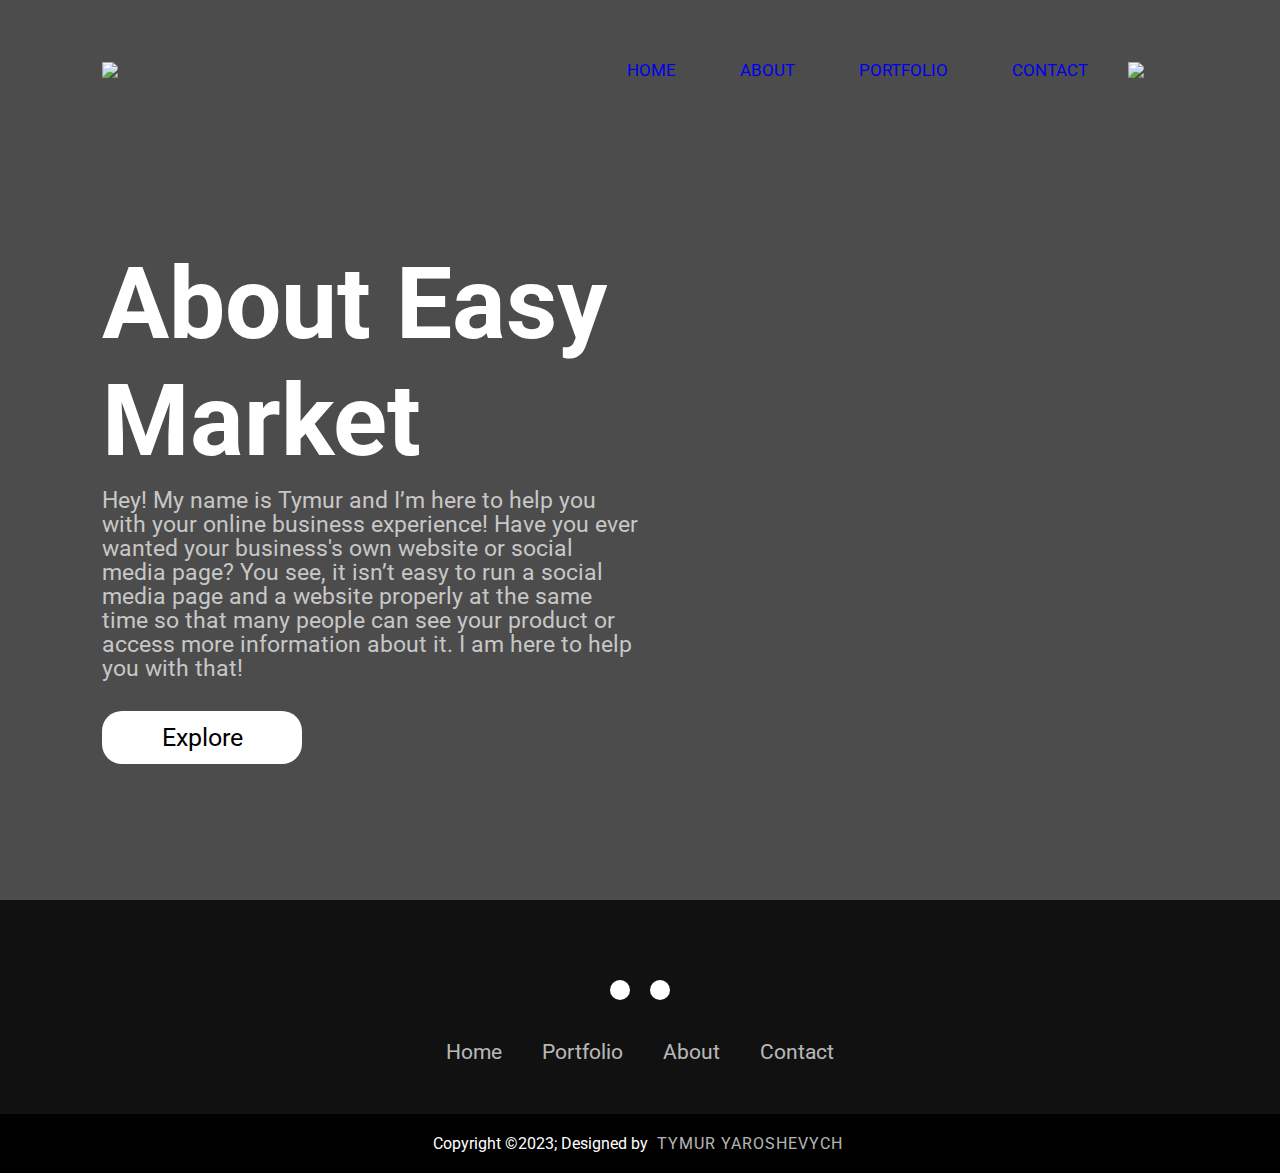
==== about.html @ 1951718a "Add files via upload" ====
<!DOCTYPE html>
<html lang="en">
  <head>
    <meta chaset="UTF-8">
    <meta name="viewport" content="width=device-width, initial-scale=1">
    <meta http-equiv="X-UA-Compatible" content="IE=edge">
    <title>Tymur Yaroshevych</title>
    <link rel="shortcut icon" href="EasyMarketLogo.png" />
    <link rel="stylesheet" type="text/css" href="styles.css" />
    <link rel="stylesheet" type="text/css" href="header.css" />
    <link rel="stylesheet" type="text/css" href="footer.css" />
    <link rel="stylesheet" href="https://cdnjs.cloudflare.com/ajax/libs/font-awesome/6.2.0/css/all.min.css" integrity="sha512-xh6O/CkQoPOWDdYTDqeRdPCVd1SpvCA9XXcUnZS2FmJNp1coAFzvtCN9BmamE+4aHK8yyUHUSCcJHgXloTyT2A==" crossorigin="anonymous" referrerpolicy="no-referrer" />
    <link rel="stylesheet" href="https://fonts.googleapis.com/css2?family=Roboto:wght@400;700&display=swap" />
  </head>
  <body>
    <header>
      <div class="container">
        <div class="navbar">
          <img src="Images/EasyMarketLogo.png" class="logo">
          <nav>
            <ul>
              <li><a href="index.html">HOME</a></li>
              <li><a href="about.html">ABOUT</a></li>
              <li><a href="portfolio.html">PORTFOLIO</a></li>
              <li><a href="contact.html">CONTACT</a></li>
            </ul>
          </nav>
          <img src="Images/menu.png" class="menu-icon">
        </div>
        <div class="row">
          <div class="col">
            <h1>About Easy Market</h1>
            <p>Hey! My name is Tymur and I’m here to help you with your online business experience!
               Have you ever wanted your business's own website or social media page? You see, it isn’t
               easy to run a social media page and a website properly at the same time so that many
               people can see your product or access more information about it. I am here to help you with that!</p>
               <button type="button" href="about.html">Explore</button>
          </div>
        </div>
      </div>
    </header>
    <!--
          <nav class="navbar">
            <ul>
              <li><a href="index.html">HOME</a></li>
              <li><a href="portfolio.html">PORTFOLIO</a></li>
              <li><a href="about.html">ABOUT</a></li>
              <li><a href="contact.html">CONTACT</a></li>
            </ul>
          </nav>
          -->
    <main class="home-main">
    </main>
    <footer class="footer">
      <div class="footer-container">
        <div class="social-links">
          <a href=""><i class="fa-brands fa-facebook"></i></a>
          <a href=""><i class="fa-brands fa-instagram"></i></a>
        </div>
        <div class="footer-nav">
          <ul>
            <li><a href="">Home</a></li>
            <li><a href="">Portfolio</a></li>
            <li><a href="">About</a></li>
            <li><a href="">Contact</a></li>
          </ul>
        </div>
      </div>
      <div class="footer-bottom">
        <p>Copyright &copy;2023; Designed by <span class="designer">Tymur Yaroshevych</span></p>
      </div>
    </footer>
  </body>
</html>
---- header.css ----
* {
    margin: 0;
    padding: 0;
    font-family: 'Roboto', sans-serif;
  }
  
  .container {
    width: 100%;
    height: 100vh;
    background-image: linear-gradient(rgba(0,0,0,0.7), rgba(0,0,0,0.7)), url(Images/background.JPG);
    background-position: center;
    background-size: cover;
    padding-left: 8%;
    padding-right: 8%;
    box-sizing: border-box;
  }

  .navbar {
    height: 12%;
    display: flex;
    align-items: center;
    color: #c7c7c7;    
  }

  .logo {
    width: 100px;
    cursor: pointer;
    margin-top: 2em;
  }

  .menu-icon {
    width: 50px;
    cursor: pointer;
    margin-left: 40px;
    margin-top: 2em;
  }

  nav {
    flex: 1;
    text-align: right;
    margin-top: 2em;
  }

  nav ul li {
    list-style: none;
    display: inline-block;
    margin-left: 60px;
  }

  nav ul li a {
    text-decoration: none;
    font-size: 17px;
  }

  .row {
    display: flex;
    height: 88%;
    align-items: center;
  }

  .col {
    flex-basis: 50%;
  }

  .col:first-child {
    margin-right: 20px;
  }

  .col h1 {
    color: #fff;
    font-size: 100px;
    padding-bottom: 10px;
  }

  .col p {
    color: #c7c7c7;
    font-size: 23px;
    line-height: 24px;
  }

  .col button {
    width: 200px;
    color: #000;
    font-size: 25px;
    padding: 12px 0;
    background: #fff;
    border: 0;
    border-radius: 20px;
    outline: none;
    margin-top: 30px;
  }

  .card {
    width: 300px;
    height: 270px;
    display: inline-block;
    border-radius: 10px;
    padding: 15px 25px;
    box-sizing: border-box;
    cursor: pointer;
    margin: 10px 15px;
    background-position: center;
    background-size: cover;
    transition: 0.5s;
  }

  .card1 {
    background-image: url(Images/pic-1.png);
  }

  .card2 {
    background-image: url(Images/pic-2.png);
  }

  .card3 {
    background-image: url(Images/pic-3.png);
  }

  .card4 {
    background-image: url(Images/pic-4.png);
  }

  .card:hover {
    transform: translateY(-10px);
  }

  .card h5 {
    color: #1d1d1d;
    text-shadow: 0 0 5px #535353;
    font-size: 23px;
  }

  .card p {
    color: #1d1d1d;
    text-shadow: 0 0 5px #535353;
    font-size: 15px;
  }
---- footer.css ----
*{
  padding: 0;
  margin: 0;
  box-sizing: border-box;
}

.footer{
  background-color: #111;
}

.footer-container{
  width: 100%;
  padding: 70px 30px 20px;
}

.social-links{
  display: flex;
  justify-content: center;
}

.social-links a{
  text-decoration: none;
  padding: 10px;
  background-color: white;
  margin: 10px;
  border-radius: 50%;
}

.social-links a i{
  font-size: 2em;
  color: black;
  opacity: 0.9;
}

/* Hover Effects on Social Media Icons */
.social-links a:hover{
  background-color: #111;
  transition: 0.5s;
}

.social-links i:hover{
  color: white;
  transition: 0.5s;
}

.footer-nav{
  margin: 30px 0;
}

.footer-nav ul{
  display: flex;
  justify-content: center;
  list-style-type: none;
}

.footer-nav ul li a{
  color: white;
  margin: 20px;
  text-decoration: none;
  font-size: 1.3em;
  opacity: 0.7;
  transition: 0.5s;
}

.footer-nav ul li a:hover{
  opacity: 1;
}

.footer-bottom{
  background-color: #000;
  padding: 20px;
  text-align: center;
}

.footer-bottom p{
  color: white;
}

.designer{
  opacity: 0.7;
  text-transform: uppercase;
  letter-spacing: 1px;
  font-weight: 400;
  margin: 0px 5px;
}

@media (max-width: 700px){
  .footer-nav ul{
    flex-direction: column;
  }
  .footer-nav ul li{
    width: 100%;
    text-align: center;
    margin: 10px;
  }
}
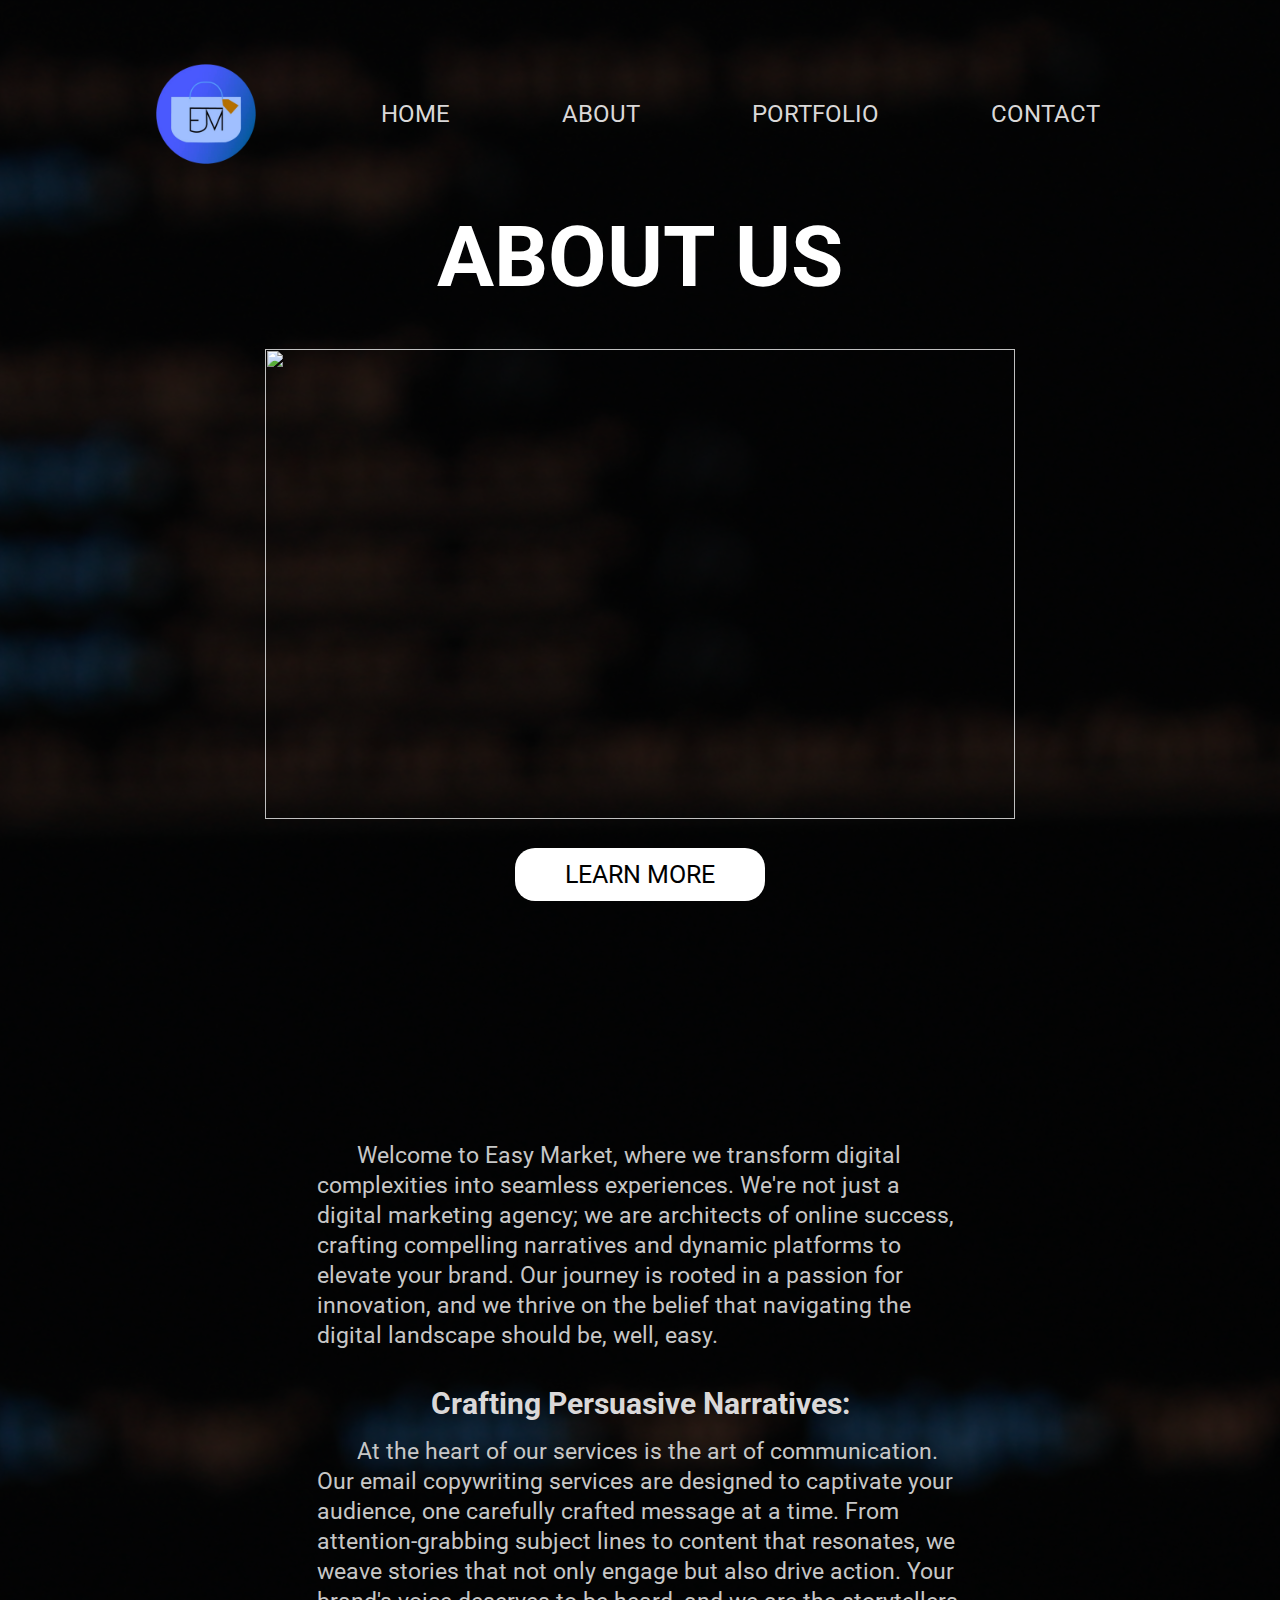
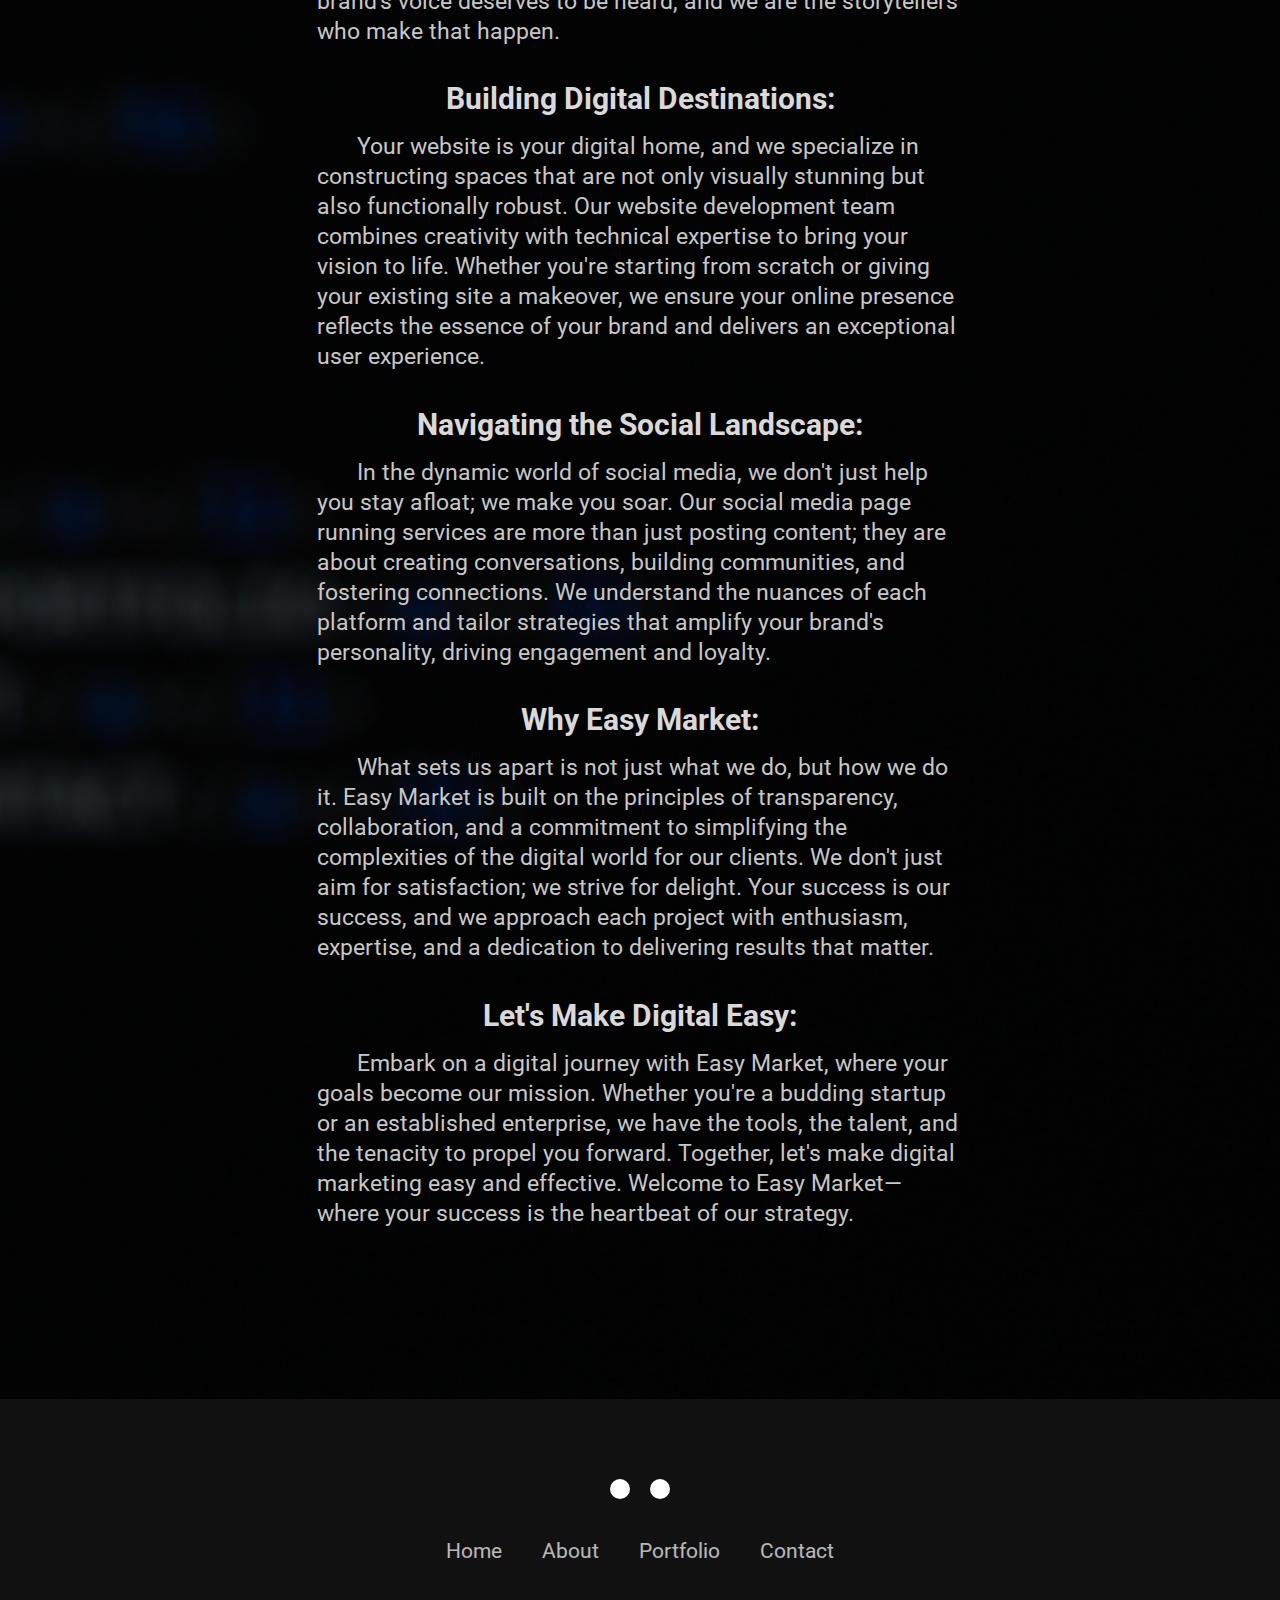
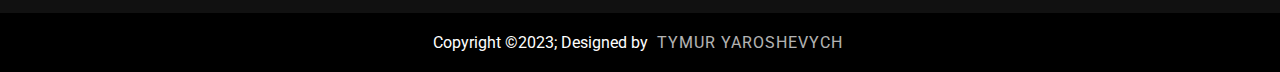
==== commit f5e8e96d: "Add files via upload" ====
--- a/about.html
+++ b/about.html
@@ -6,8 +6,8 @@
     <meta http-equiv="X-UA-Compatible" content="IE=edge">
     <title>Tymur Yaroshevych</title>
     <link rel="shortcut icon" href="EasyMarketLogo.png" />
-    <link rel="stylesheet" type="text/css" href="styles.css" />
-    <link rel="stylesheet" type="text/css" href="header.css" />
+    <link rel="stylesheet" type="text/css" href="about.css" />
+    <!-- <link rel="stylesheet" type="text/css" href="header.css" /> -->
     <link rel="stylesheet" type="text/css" href="footer.css" />
     <link rel="stylesheet" href="https://cdnjs.cloudflare.com/ajax/libs/font-awesome/6.2.0/css/all.min.css" integrity="sha512-xh6O/CkQoPOWDdYTDqeRdPCVd1SpvCA9XXcUnZS2FmJNp1coAFzvtCN9BmamE+4aHK8yyUHUSCcJHgXloTyT2A==" crossorigin="anonymous" referrerpolicy="no-referrer" />
     <link rel="stylesheet" href="https://fonts.googleapis.com/css2?family=Roboto:wght@400;700&display=swap" />
@@ -25,30 +25,60 @@
               <li><a href="contact.html">CONTACT</a></li>
             </ul>
           </nav>
-          <img src="Images/menu.png" class="menu-icon">
         </div>
         <div class="row">
           <div class="col">
-            <h1>About Easy Market</h1>
-            <p>Hey! My name is Tymur and I’m here to help you with your online business experience!
-               Have you ever wanted your business's own website or social media page? You see, it isn’t
-               easy to run a social media page and a website properly at the same time so that many
-               people can see your product or access more information about it. I am here to help you with that!</p>
-               <button type="button" href="about.html">Explore</button>
+            <h1>About Us</h1>
+            <img src="Images/about_us_pic.JPG" class="about_us_pic" width="750px" height="470px">
+            <a href="#learn_more"><button type="button">LEARN MORE</button></a>
+          </div>
+          <div class="col" id="learn_more">
+            <p>Welcome to Easy Market, where we transform digital complexities into seamless
+              experiences. We're not just a digital marketing agency; we are architects of
+              online success, crafting compelling narratives and dynamic platforms to elevate
+              your brand. Our journey is rooted in a passion for innovation, and we 
+              thrive on the belief that navigating the digital landscape should be, well, easy.</p>
+            <h3>Crafting Persuasive Narratives:</h3>
+            <p>At the heart of our services is the art of communication. Our email copywriting
+              services are designed to captivate your audience, one carefully crafted message
+              at a time. From attention-grabbing subject lines to content that resonates, we
+              weave stories that not only engage but also drive action. Your brand's voice
+              deserves to be heard, and we are the storytellers who make that happen.</p>
+              
+            <h3>Building Digital Destinations:</h3>
+            <p>Your website is your digital home, and we specialize in constructing spaces
+              that are not only visually stunning but also functionally robust. Our website
+              development team combines creativity with technical expertise to bring your
+              vision to life. Whether you're starting from scratch or giving your existing
+              site a makeover, we ensure your online presence reflects the essence of
+              your brand and delivers an exceptional user experience.</p>
+              
+            <h3>Navigating the Social Landscape:</h3>
+            <p>In the dynamic world of social media, we don't just help you stay afloat;
+              we make you soar. Our social media page running services are more than just
+              posting content; they are about creating conversations, building communities,
+              and fostering connections. We understand the nuances of each platform and
+              tailor strategies that amplify your brand's personality,
+               driving engagement and loyalty.</p>
+              
+            <h3>Why Easy Market:</h3>
+            <p>What sets us apart is not just what we do, but how we do it. Easy Market
+              is built on the principles of transparency, collaboration, and a commitment
+              to simplifying the complexities of the digital world for our clients.
+              We don't just aim for satisfaction; we strive for delight. Your success
+              is our success, and we approach each project with enthusiasm, expertise,
+              and a dedication to delivering results that matter.</p>
+              
+            <h3>Let's Make Digital Easy:</h3>
+            <p>Embark on a digital journey with Easy Market, where your goals become our mission.
+              Whether you're a budding startup or an established enterprise, we have the tools,
+              the talent, and the tenacity to propel you forward. Together, let's make digital
+              marketing easy and effective. Welcome to Easy Market—where your success is the
+              heartbeat of our strategy.</p>
           </div>
         </div>
       </div>
     </header>
-    <!--
-          <nav class="navbar">
-            <ul>
-              <li><a href="index.html">HOME</a></li>
-              <li><a href="portfolio.html">PORTFOLIO</a></li>
-              <li><a href="about.html">ABOUT</a></li>
-              <li><a href="contact.html">CONTACT</a></li>
-            </ul>
-          </nav>
-          -->
     <main class="home-main">
     </main>
     <footer class="footer">
@@ -60,8 +90,8 @@
         <div class="footer-nav">
           <ul>
             <li><a href="">Home</a></li>
+            <li><a href="">About</a></li>
             <li><a href="">Portfolio</a></li>
-            <li><a href="">About</a></li>
             <li><a href="">Contact</a></li>
           </ul>
         </div>
--- a/about.css
+++ b/about.css
@@ -0,0 +1,239 @@
+* {
+  margin: 0;
+  padding: 0;
+  text-decoration: none;
+  font-family: 'Roboto', sans-serif;
+}
+
+html{
+  scroll-behavior: smooth;
+}
+
+.container {
+  width: 100%;
+  height: auto;
+  background-image: linear-gradient(rgba(0,0,0,0.7), rgba(0,0,0,0.7)), url(Images/background.JPG);
+  background-position: center;
+  background-size: cover;
+  padding-left: 8%;
+  padding-right: 8%;
+  padding-bottom: 8.5em;
+  box-sizing: border-box;
+  text-align: center;
+  align-items: center;
+}
+
+.navbar {
+  height: 12%;
+  display: flex;
+  align-items: center;
+  color: #c7c7c7;
+  user-select: none;
+  padding-top: 2em;
+}
+
+.logo {
+  width: 100px;
+  margin-top: 2em;
+}
+
+.menu-icon {
+  width: 50px;
+  cursor: pointer;
+  margin-left: 40px;
+  margin-top: 2em;
+}
+
+nav {
+  flex: 1;
+  text-align: right;
+  margin-top: 2em;
+}
+
+nav ul li {
+  list-style: none;
+  display: inline-block;
+  margin-left: 60px;
+}
+
+nav ul li a {
+  text-decoration: none;
+  font-size: 17px;
+}
+
+/* NAV BAR STUFF */
+nav ul li a {
+    width: 100%;
+    height: match-parent;
+    /*background-color: rgb(37, 37, 37);
+    font-family: Arial;
+    color: white;*/
+    color: #dad8d8;
+    font-weight: 400;
+    font-size: 24px;
+    padding: 24px;    
+    text-decoration: none;
+    padding-bottom: 8px;
+    padding-top: 8px;
+    text-align: center;
+    display: inline-block;
+    transition: all 0.3s ease 0s;
+}
+nav ul li a:hover {
+    background: #4a10e9;
+    /*border-radius: 50px;*/
+    border-left: 1px solid #4a10e9;
+    border-right: 1px solid #4a10e9;
+    transition: all .4s ease 0s;
+    color: #111;
+    font-weight: 700;
+    background-color: #c7c7c7;
+    transform: scale(1.2);
+    cursor: pointer;
+}
+nav ul li a:active{
+    transition: 0s;
+}
+
+/* NAV BAR STUFF */
+
+.row {
+  display: block;
+  height: 88%;
+  align-items: center;
+}
+
+.col {
+  flex-basis: 50%;
+}
+
+.col:first-child {
+  height: 100%;
+  margin: 1.5em 2em;
+  align-items: center;
+}
+
+.col:last-child {
+  margin-top: 15em;
+}
+
+.col h1 {
+  color: #fff;
+  font-size: 85px;
+  text-transform: uppercase;
+  margin-bottom: 0.5em;
+}
+
+.col h3 {
+  font-size: 30px;
+  font-weight: 200px;
+  color: #dad8d8;
+}
+.col p {
+  color: #c7c7c7;
+  font-size: 23px;
+  line-height: 26px;
+  margin-top: 0.7em;
+  margin-bottom: 1.5em;
+  padding-left: 20%;
+  padding-right: 20%;
+  text-indent: 40px;
+  text-align: left;
+  line-height: 30px;
+}
+
+.col button {
+  width: 250px;
+  margin: 0 auto;
+  display: block;
+  font-size: 25px;
+  padding: 12px 0;
+  background: #fff;
+  border: 0;
+  border-radius: 20px;
+  outline: none;
+  margin-top: 1em;
+  user-select: none;
+  cursor: pointer;
+  align-self: center;
+}
+
+@media screen and (max-width: 1700px){
+  .col{
+    margin-top: 6em;
+  }
+  
+  .col h1{
+    margin-top: 0.5em;
+  }
+}
+
+@media screen and (max-width: 1290px) {
+  .navbar{
+    padding-left: 5%;
+    padding-right: 5%;
+  }
+}
+
+@media screen and (max-width: 1247px) {
+    .navbar{
+      display: flex;
+      flex-direction: row;
+      flex-wrap: wrap;
+      justify-content: center;
+      align-items: center;
+      max-width: 300px;
+      margin: 0 auto;
+      padding-left: 10%;
+      padding-right: 10%;
+    }
+    nav ul li{
+      margin-left: 0;
+      display: block;
+      text-align: center;
+      margin-bottom: 3em;
+    }
+    nav ul li:first-child{
+      margin-top: 3.5em;
+    }
+    .logo{
+      padding-top: 2em;
+    }
+  }
+
+@media screen and (max-width: 929px) {
+  .col:first-child{
+    margin-top: 6em;
+    height: 80vh;
+  }
+  .col h1 {
+    font-size: 80px;
+  }
+  .col p {
+    font-size: 18.5px;
+    margin-top: 3.5em;
+    margin-bottom: 3em;
+  }
+  .col:last-child{
+    margin-top: auto;
+    padding-top: 0;
+  }
+  .card:first-child{
+    margin-top: auto;
+  }
+  .card{
+    width: 350px;
+    height: 360px;
+    margin-top: 4em;
+  }
+}
+
+@media screen and (max-width: 720px) {
+  .col h1{
+    font-size: 60px;
+  }
+  .container{
+    padding-left: 0;
+    padding-right: 0;
+  }
+}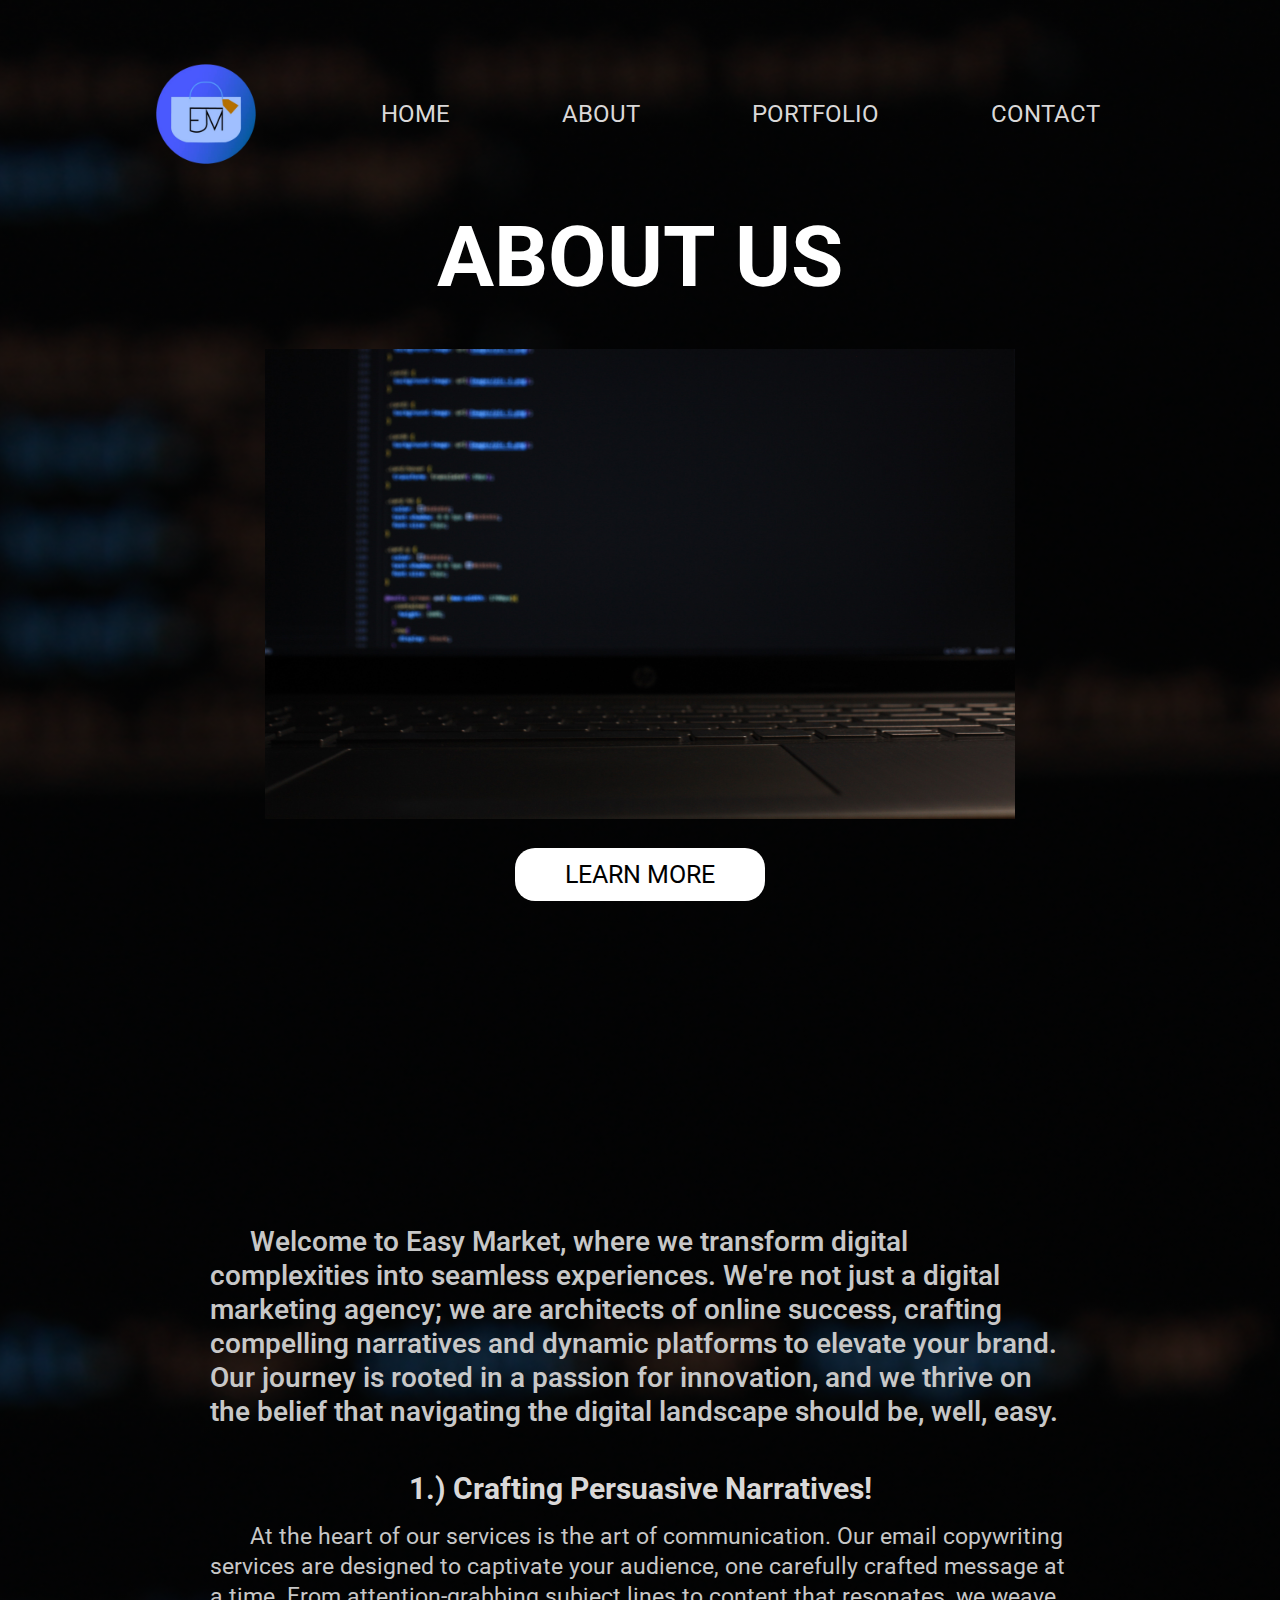
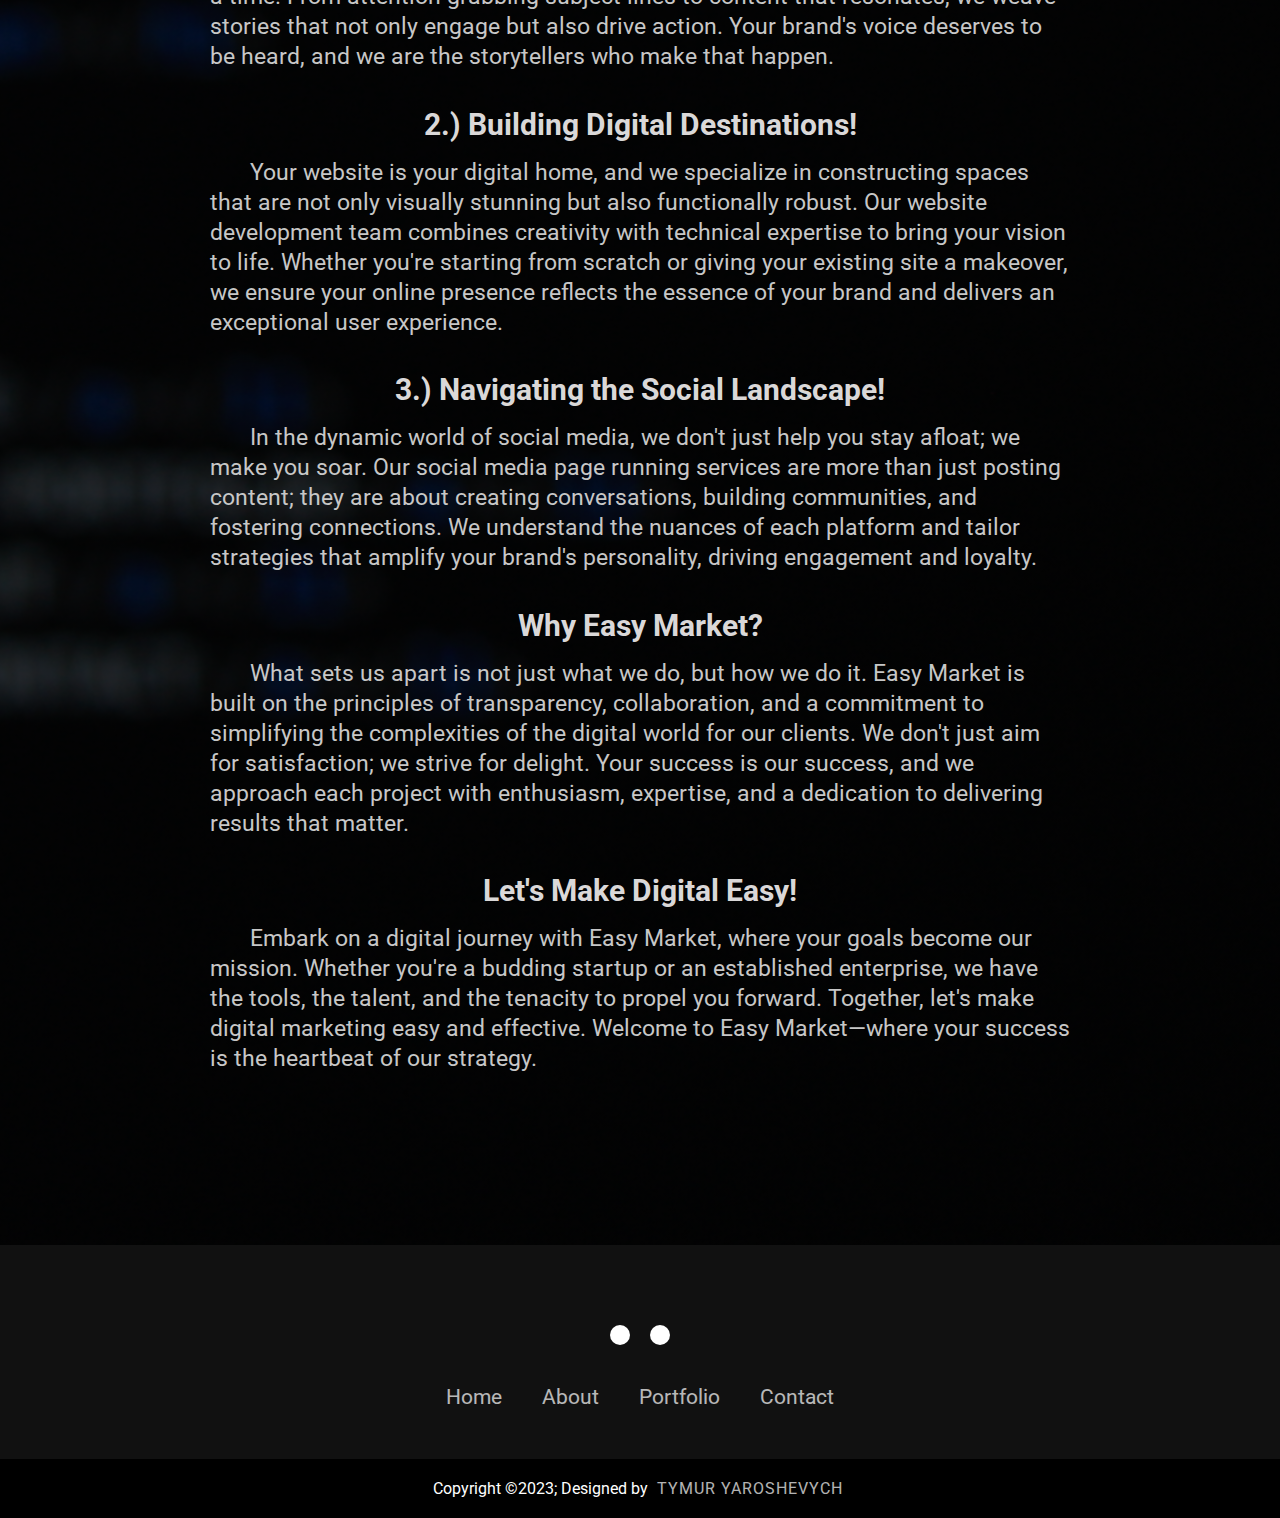
==== commit 3a533ca1: "Add files via upload" ====
--- a/about.html
+++ b/about.html
@@ -5,7 +5,7 @@
     <meta name="viewport" content="width=device-width, initial-scale=1">
     <meta http-equiv="X-UA-Compatible" content="IE=edge">
     <title>Tymur Yaroshevych</title>
-    <link rel="shortcut icon" href="EasyMarketLogo.png" />
+    <link rel="shortcut icon" href="Images/EasyMarketLogo.png" />
     <link rel="stylesheet" type="text/css" href="about.css" />
     <!-- <link rel="stylesheet" type="text/css" href="header.css" /> -->
     <link rel="stylesheet" type="text/css" href="footer.css" />
@@ -38,14 +38,14 @@
               online success, crafting compelling narratives and dynamic platforms to elevate
               your brand. Our journey is rooted in a passion for innovation, and we 
               thrive on the belief that navigating the digital landscape should be, well, easy.</p>
-            <h3>Crafting Persuasive Narratives:</h3>
+            <h3>1.) Crafting Persuasive Narratives!</h3>
             <p>At the heart of our services is the art of communication. Our email copywriting
               services are designed to captivate your audience, one carefully crafted message
               at a time. From attention-grabbing subject lines to content that resonates, we
               weave stories that not only engage but also drive action. Your brand's voice
               deserves to be heard, and we are the storytellers who make that happen.</p>
               
-            <h3>Building Digital Destinations:</h3>
+            <h3>2.) Building Digital Destinations!</h3>
             <p>Your website is your digital home, and we specialize in constructing spaces
               that are not only visually stunning but also functionally robust. Our website
               development team combines creativity with technical expertise to bring your
@@ -53,7 +53,7 @@
               site a makeover, we ensure your online presence reflects the essence of
               your brand and delivers an exceptional user experience.</p>
               
-            <h3>Navigating the Social Landscape:</h3>
+            <h3>3.) Navigating the Social Landscape!</h3>
             <p>In the dynamic world of social media, we don't just help you stay afloat;
               we make you soar. Our social media page running services are more than just
               posting content; they are about creating conversations, building communities,
@@ -61,7 +61,7 @@
               tailor strategies that amplify your brand's personality,
                driving engagement and loyalty.</p>
               
-            <h3>Why Easy Market:</h3>
+            <h3>Why Easy Market?</h3>
             <p>What sets us apart is not just what we do, but how we do it. Easy Market
               is built on the principles of transparency, collaboration, and a commitment
               to simplifying the complexities of the digital world for our clients.
@@ -69,7 +69,7 @@
               is our success, and we approach each project with enthusiasm, expertise,
               and a dedication to delivering results that matter.</p>
               
-            <h3>Let's Make Digital Easy:</h3>
+            <h3>Let's Make Digital Easy!</h3>
             <p>Embark on a digital journey with Easy Market, where your goals become our mission.
               Whether you're a budding startup or an established enterprise, we have the tools,
               the talent, and the tenacity to propel you forward. Together, let's make digital
--- a/about.css
+++ b/about.css
@@ -142,6 +142,14 @@
   line-height: 30px;
 }
 
+.col p:first-child {
+  padding-top: 3em;
+  margin-top: none;
+  font-size: 28px;
+  line-height: 34px;
+  font-weight: 550;
+}
+
 .col button {
   width: 250px;
   margin: 0 auto;
@@ -173,6 +181,10 @@
     padding-left: 5%;
     padding-right: 5%;
   }
+  .col p {
+    padding-left: 10%;
+    padding-right: 10%;
+  }
 }
 
 @media screen and (max-width: 1247px) {
@@ -199,21 +211,24 @@
     .logo{
       padding-top: 2em;
     }
+    .about_us_pic{
+      width: 95%;
+      height: 95%;
+    }
   }
 
 @media screen and (max-width: 929px) {
-  .col:first-child{
-    margin-top: 6em;
-    height: 80vh;
-  }
   .col h1 {
-    font-size: 80px;
+    font-size: 67px;
   }
   .col p {
     font-size: 18.5px;
     margin-top: 3.5em;
     margin-bottom: 3em;
   }
+  .col p:first-child{
+    font-size: 22.5px;
+  }
   .col:last-child{
     margin-top: auto;
     padding-top: 0;
@@ -221,11 +236,6 @@
   .card:first-child{
     margin-top: auto;
   }
-  .card{
-    width: 350px;
-    height: 360px;
-    margin-top: 4em;
-  }
 }
 
 @media screen and (max-width: 720px) {
@@ -236,4 +246,23 @@
     padding-left: 0;
     padding-right: 0;
   }
+  .about_us_pic{
+    width: 100%;
+    height: 100%;
+    padding-top: 3em;
+    padding-bottom: 5em;
+  }
+  .col p{
+    text-indent: 30px;
+  }
+  .col p:first-child{
+    font-size: 20px;
+    line-height: 28px
+  }
+}
+
+@media screen and (max-width: 400px){
+  .col button{
+    width: 200px;
+  }
 }--- a/header.css
+++ b/header.css
@@ -0,0 +1,297 @@
+* {
+  margin: 0;
+  padding: 0;
+  font-family: 'Roboto', sans-serif;
+}
+
+.container {
+  width: 100%;
+  height: 100vh;
+  background-image: linear-gradient(rgba(0,0,0,0.7), rgba(0,0,0,0.7)), url(Images/background.JPG);
+  background-position: center;
+  background-size: cover;
+  padding-left: 8%;
+  padding-right: 8%;
+  padding-bottom: 2em;
+  box-sizing: border-box;
+}
+
+.navbar {
+  height: 12%;
+  display: flex;
+  align-items: center;
+  color: #c7c7c7;
+  user-select: none;
+  padding-top: 2em;
+}
+
+.logo {
+  width: 100px;
+  margin-top: 2em;
+}
+
+nav {
+  flex: 1;
+  text-align: right;
+  margin-top: 2em;
+}
+
+nav ul li {
+  list-style: none;
+  display: inline-block;
+  margin-left: 60px;
+}
+
+nav ul li a {
+  text-decoration: none;
+  font-size: 17px;
+}
+
+/* NAV BAR STUFF */
+nav ul li a {
+    width: 100%;
+    height: match-parent;
+    /*background-color: rgb(37, 37, 37);
+    font-family: Arial;
+    color: white;*/
+    color: #dad8d8;
+    font-weight: 400;
+    font-size: 24px;
+    padding: 24px;    
+    text-decoration: none;
+    padding-bottom: 8px;
+    padding-top: 8px;
+    text-align: center;
+    display: inline-block;
+    transition: all 0.3s ease 0s;
+}
+nav ul li a:hover {
+  background: #4a10e9;
+  /*border-radius: 50px;*/
+  border-left: 1px solid #4a10e9;
+  border-right: 1px solid #4a10e9;
+  transition: all .4s ease 0s;
+  color: #111;
+  font-weight: 700;
+  background-color: #c7c7c7;
+  transform: scale(1.2);
+  cursor: pointer;
+}
+nav ul li a:active{
+    transition: 0s;
+}
+
+/* NAV BAR STUFF */
+
+.row {
+  display: flex;
+  height: 88%;
+  align-items: center;
+}
+
+.col {
+  flex-basis: 50%;
+}
+
+.col:first-child {
+  margin-right: 20px;
+}
+
+.col:last-child {
+  margin-left: 4em;
+}
+
+.col h1 {
+  color: #fff;
+  font-size: 100px;
+}
+
+.col p {
+  color: #c7c7c7;
+  font-size: 23px;
+  line-height: 26px;
+  margin-top: 1.6em;
+}
+
+.col button {
+  width: 200px;
+  font-size: 25px;
+  padding: 12px 0;
+  background: #fff;
+  border: 0;
+  border-radius: 20px;
+  outline: none;
+  margin-top: 1.6em;
+  user-select: none;
+  cursor: pointer;
+}
+
+.col button a {
+  text-decoration: none;
+  color: #000;
+}
+
+.card {
+  width: 300px;
+  height: 270px;
+  display: inline-block;
+  border-radius: 10px;
+  padding: 15px 25px;
+  box-sizing: border-box;
+  cursor: pointer;
+  margin: 10px 15px;
+  background-position: center;
+  background-size: cover;
+  transition: 0.5s;
+}
+
+.card1 {
+  background-image: url(Images/pic-1.png);
+}
+
+.card2 {
+  background-image: url(Images/pic-2.png);
+}
+
+.card3 {
+  background-image: url(Images/pic-3.png);
+}
+
+.card4 {
+  background-image: url(Images/pic-4.png);
+}
+
+.card:hover {
+  transform: translateY(-10px);
+}
+
+.card h5 {
+  color: #1d1d1d;
+  text-shadow: 0 0 5px #535353;
+  font-size: 23px;
+}
+
+.card p {
+  color: #1d1d1d;
+  text-shadow: 0 0 5px #535353;
+  font-size: 15px;
+}
+
+@media screen and (max-width: 1700px){
+  .container{
+    height: 100%;
+  }
+  .row{
+    display: block;
+  }
+  .col{
+    margin-top: 6em;
+  }
+  .col:first-child{
+    width: 75%;
+    align-items: center;
+    margin: auto;
+    text-align: center;
+  }
+  .col:first-child h1{
+    margin-top: 0.5em;
+  }
+  .col:first-child p{
+    text-align: left;
+    text-indent: 40px;
+  }
+  .col:first-child button{
+    margin-top: 2em;
+  }
+  .col:last-child{
+    display: flex;
+    flex-direction: row;
+    flex-wrap: wrap;
+    justify-content: center;
+    align-items: center;
+    max-width: 1400px;
+    margin: 0 auto;
+    padding: 20px 10px;
+    padding-bottom: 6em;
+    margin-top: 3em;
+  }
+}
+
+@media screen and (max-width: 1290px) {
+  .navbar{
+    padding-left: 5%;
+    padding-right: 5%;
+  }
+}
+
+@media screen and (max-width: 1247px) {
+    .navbar{
+      display: flex;
+      flex-direction: row;
+      flex-wrap: wrap;
+      justify-content: center;
+      align-items: center;
+      max-width: 300px;
+      margin: 0 auto;
+      padding-left: 10%;
+      padding-right: 10%;
+    }
+    nav ul li{
+      margin-left: 0;
+      display: block;
+      text-align: center;
+      margin-bottom: 3em;
+    }
+    nav ul li:first-child{
+      margin-top: 3.5em;
+    }
+    .logo{
+      padding-top: 2em;
+    }
+    .col:first-child{
+      margin-top: 0;
+    }
+  }
+
+@media screen and (max-width: 929px) {
+  .col:first-child{
+    margin-top: 6em;
+    height: 80vh;
+  }
+  .col h1 {
+    font-size: 80px;
+  }
+  .col p {
+    font-size: 18.5px;
+    margin-top: 3.5em;
+    margin-bottom: 3em;
+  }
+  .col:last-child{
+    margin-top: auto;
+    padding-top: 0;
+  }
+  .card:first-child{
+    margin-top: auto;
+  }
+  .card{
+    width: 350px;
+    height: 360px;
+    margin-top: 4em;
+  }
+}
+
+@media screen and (max-width: 720px) {
+  .col h1{
+    font-size: 60px;
+  }
+  .container{
+    padding-left: 0;
+    padding-right: 0;
+  }
+}
+
+@media screen and (max-width: 392px) {
+  .col:first-child button{
+    margin: 0 auto;
+  }
+}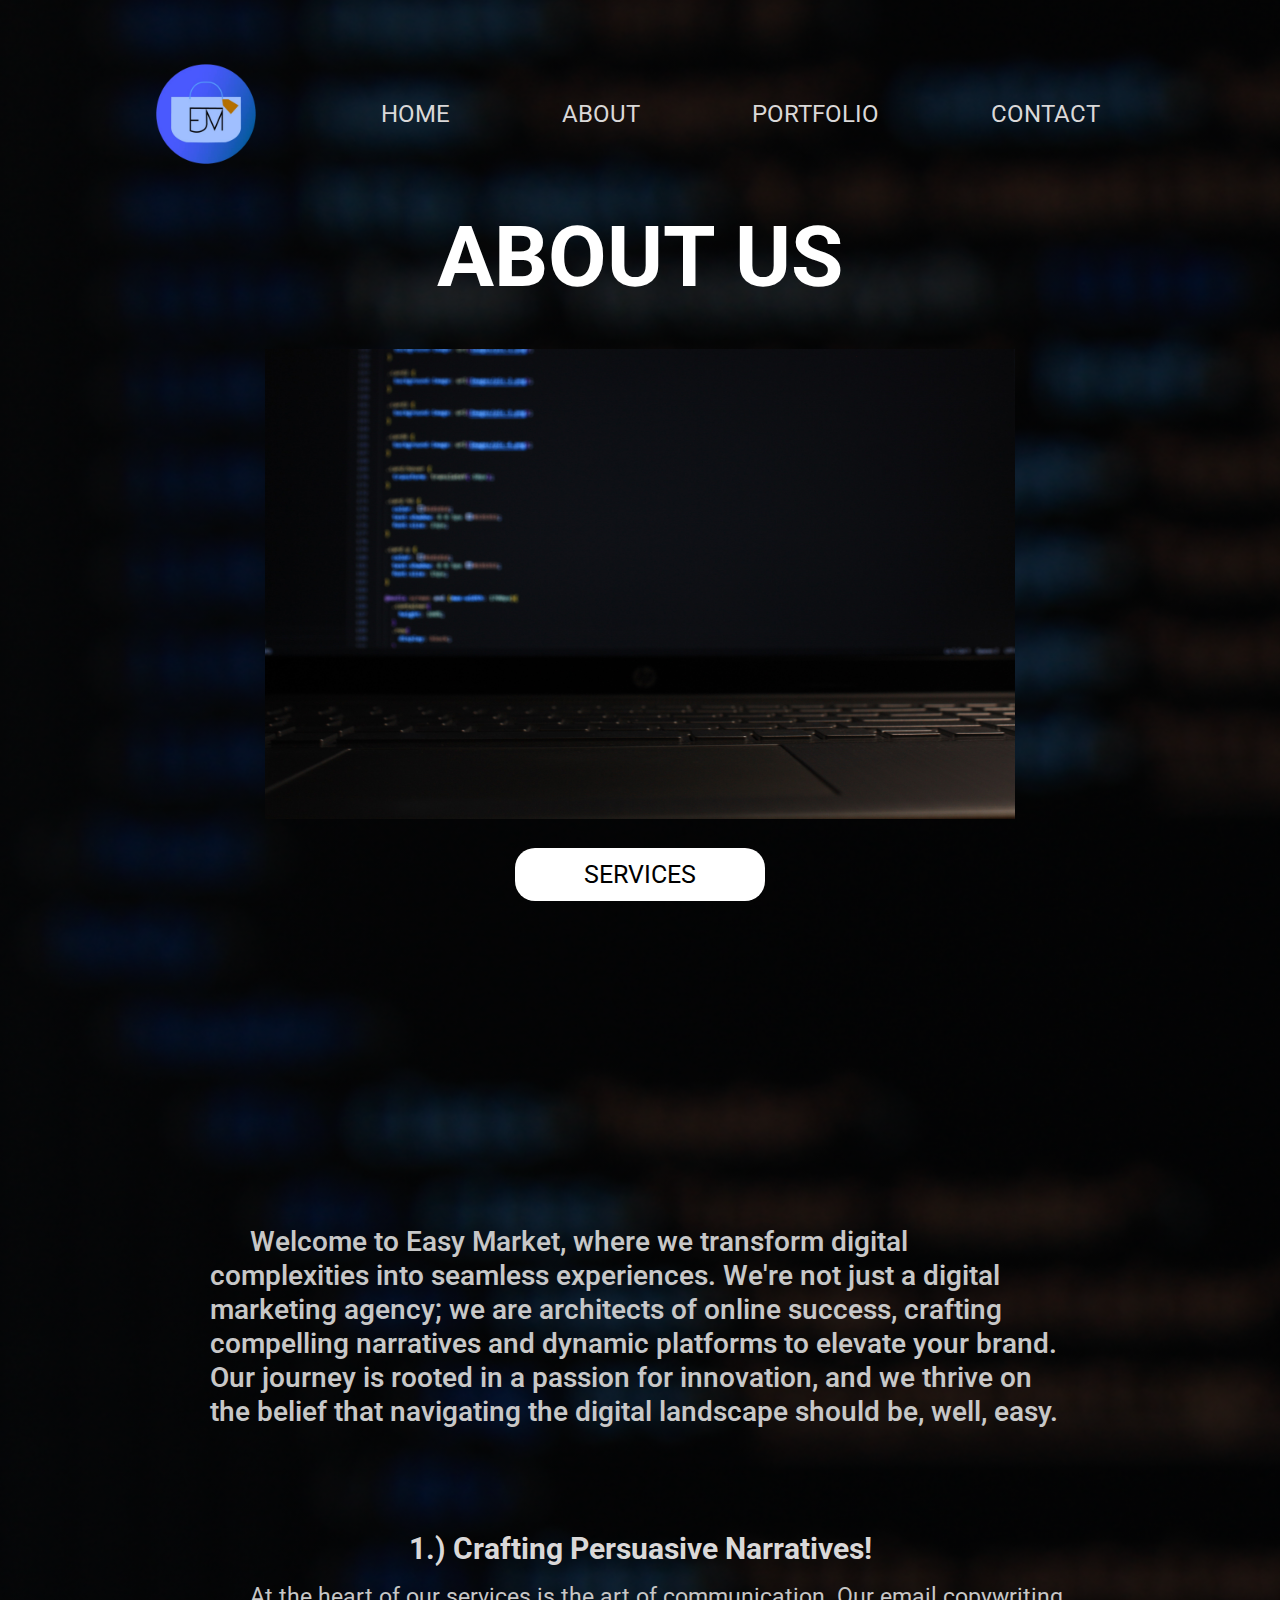
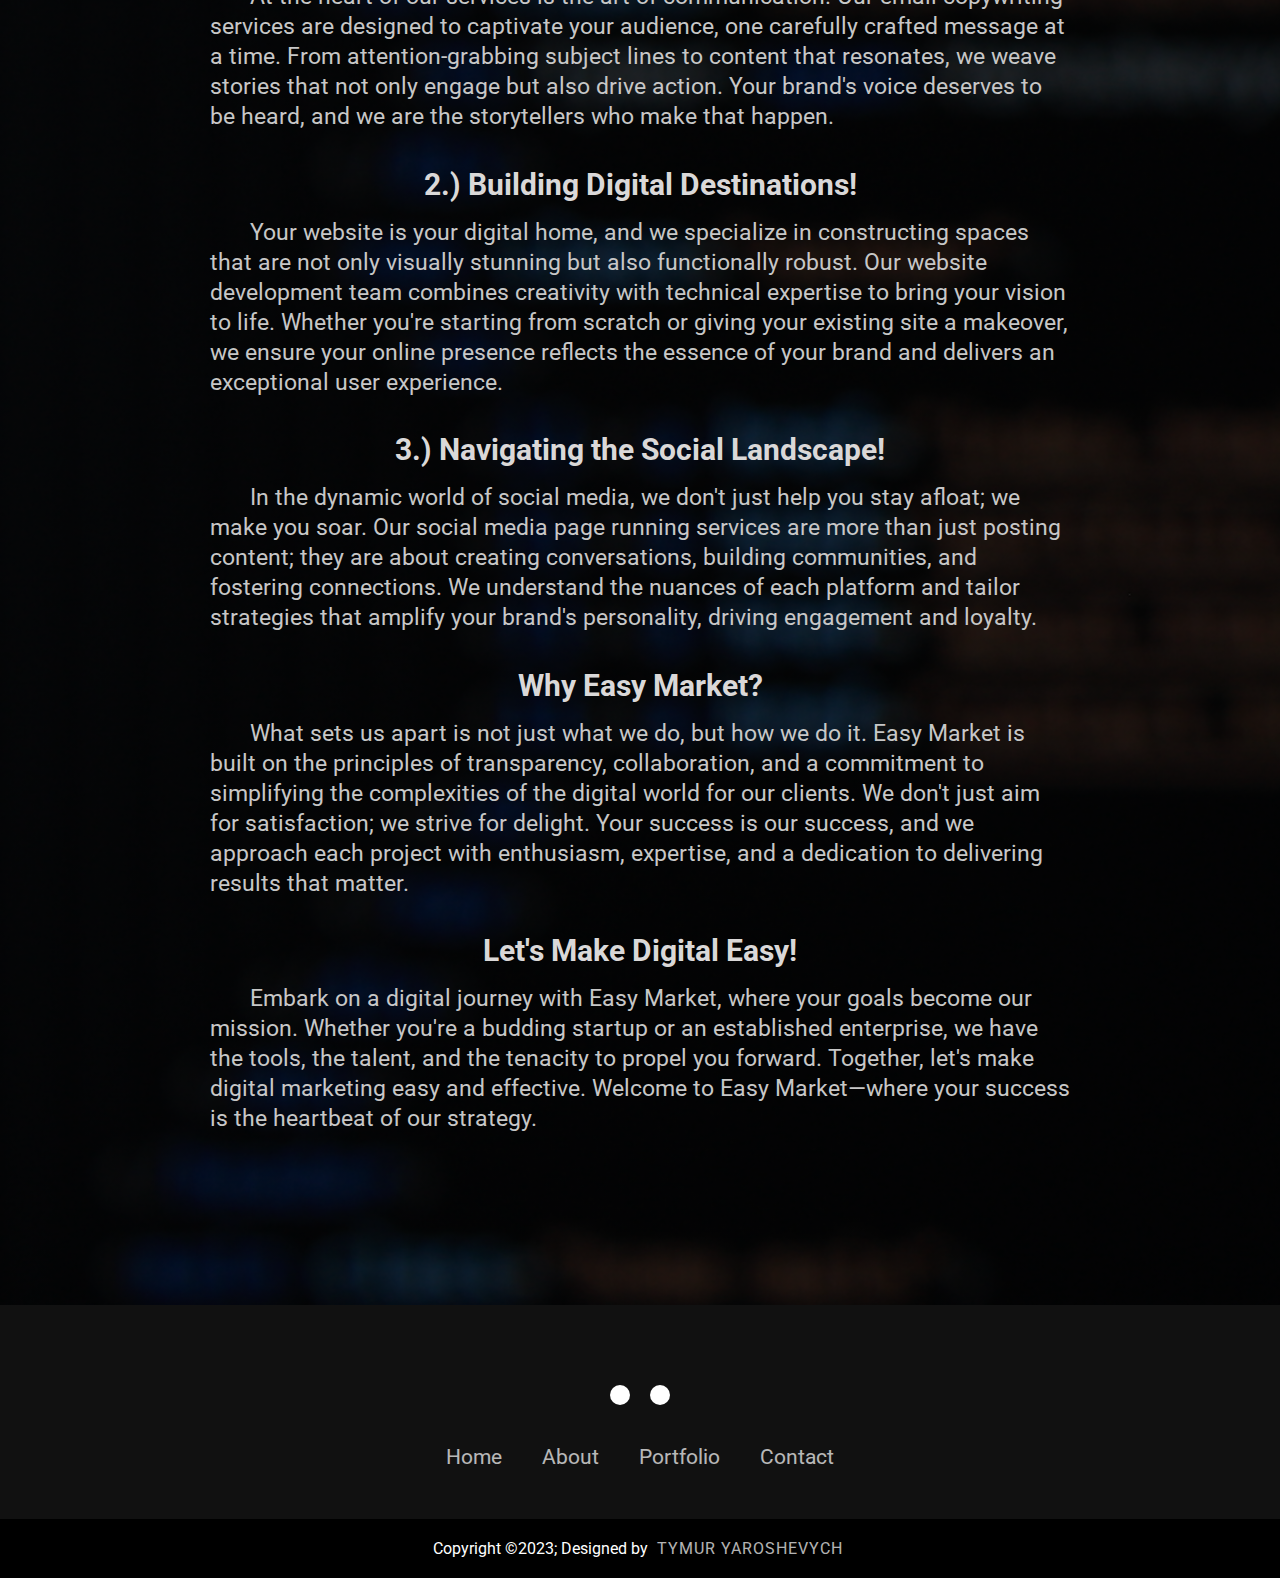
==== commit 60d5740f: "Add files via upload" ====
--- a/about.html
+++ b/about.html
@@ -30,15 +30,15 @@
           <div class="col">
             <h1>About Us</h1>
             <img src="Images/about_us_pic.JPG" class="about_us_pic" width="750px" height="470px">
-            <a href="#learn_more"><button type="button">LEARN MORE</button></a>
+            <a href="#services"><button type="button">SERVICES</button></a>
           </div>
-          <div class="col" id="learn_more">
+          <div class="col">
             <p>Welcome to Easy Market, where we transform digital complexities into seamless
               experiences. We're not just a digital marketing agency; we are architects of
               online success, crafting compelling narratives and dynamic platforms to elevate
               your brand. Our journey is rooted in a passion for innovation, and we 
               thrive on the belief that navigating the digital landscape should be, well, easy.</p>
-            <h3>1.) Crafting Persuasive Narratives!</h3>
+            <h3 id="services">1.) Crafting Persuasive Narratives!</h3>
             <p>At the heart of our services is the art of communication. Our email copywriting
               services are designed to captivate your audience, one carefully crafted message
               at a time. From attention-grabbing subject lines to content that resonates, we
--- a/about.css
+++ b/about.css
@@ -13,7 +13,7 @@
   width: 100%;
   height: auto;
   background-image: linear-gradient(rgba(0,0,0,0.7), rgba(0,0,0,0.7)), url(Images/background.JPG);
-  background-position: center;
+  background-position: left;
   background-size: cover;
   padding-left: 8%;
   padding-right: 8%;
@@ -129,6 +129,11 @@
   font-weight: 200px;
   color: #dad8d8;
 }
+
+#services {
+  padding-top: 2em;
+}
+
 .col p {
   color: #c7c7c7;
   font-size: 23px;
--- a/header.css
+++ b/header.css
@@ -8,7 +8,7 @@
   width: 100%;
   height: 100vh;
   background-image: linear-gradient(rgba(0,0,0,0.7), rgba(0,0,0,0.7)), url(Images/background.JPG);
-  background-position: center;
+  background-position: left;
   background-size: cover;
   padding-left: 8%;
   padding-right: 8%;
@@ -99,6 +99,7 @@
 
 .col:last-child {
   margin-left: 4em;
+  margin-top: 10em;
 }
 
 .col h1 {
@@ -126,7 +127,7 @@
   cursor: pointer;
 }
 
-.col button a {
+.col a button {
   text-decoration: none;
   color: #000;
 }
@@ -201,7 +202,7 @@
     text-indent: 40px;
   }
   .col:first-child button{
-    margin-top: 2em;
+    margin-top: 4em;
   }
   .col:last-child{
     display: flex;
@@ -290,7 +291,7 @@
   }
 }
 
-@media screen and (max-width: 392px) {
+@media screen and (max-width: 460px) {
   .col:first-child button{
     margin: 0 auto;
   }
